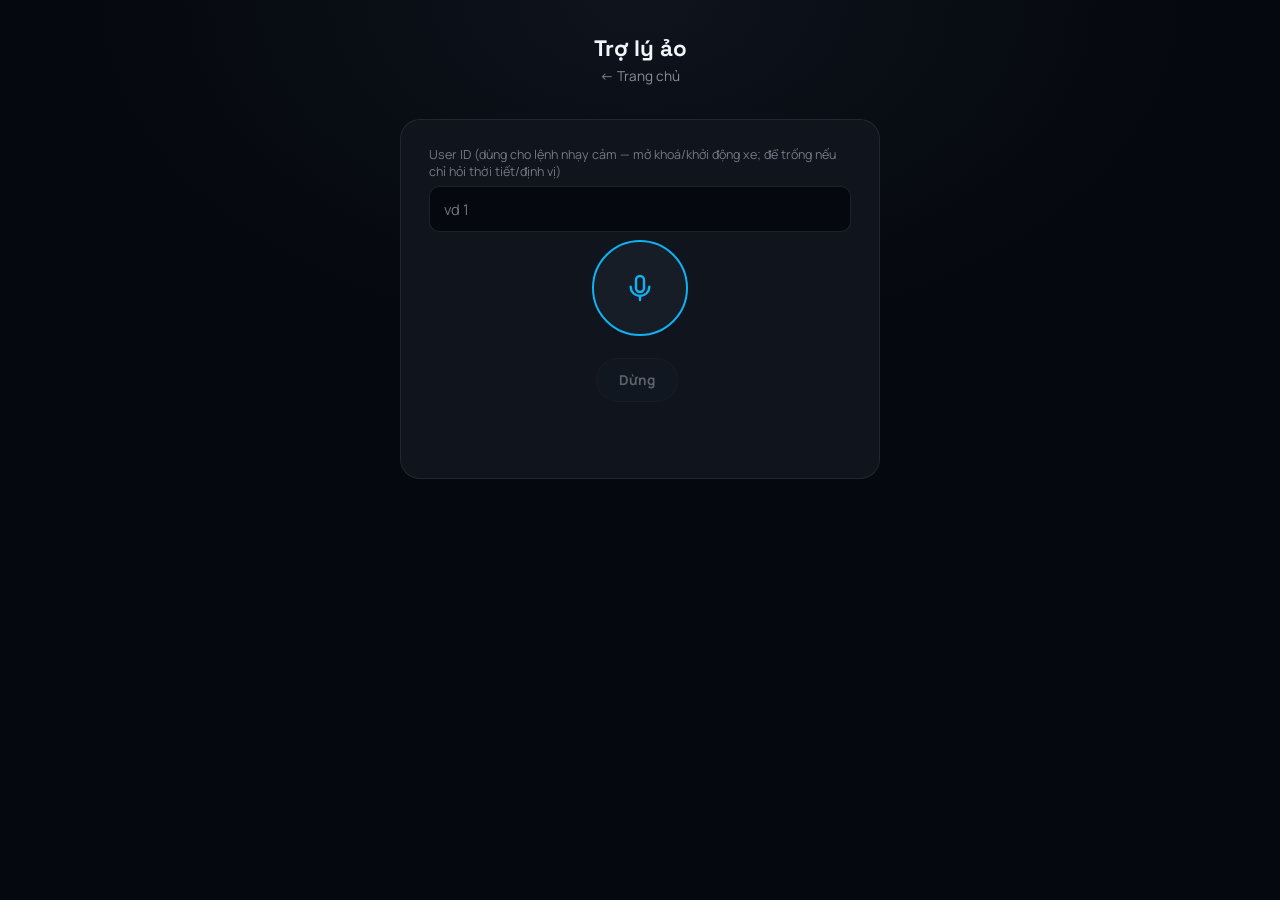
==== webapp/frontend/chat.html @ fd75c54e "Add Module A handoff artifacts and Module B web app (backend, frontend, deploy) Bring in Module A's " ====
<!DOCTYPE html>
<html lang="vi">
<head>
<meta charset="UTF-8">
<title>Chat — Trợ lý ảo</title>
<link rel="stylesheet" href="css/style.css">
</head>
<body>
<h1>Trợ lý ảo</h1>
<nav><a href="index.html">← Trang chủ</a></nav>

<div class="card">
  <label>User ID (dùng cho lệnh nhạy cảm — mở khoá/khởi động xe; để trống nếu chỉ hỏi thời tiết/định vị)</label>
  <input type="number" id="userIdInput" placeholder="vd 1">

  <div class="mic-wrap">
    <button id="recordBtn" title="Ghi âm lệnh">
      <svg viewBox="0 0 24 24" fill="none" stroke="currentColor" stroke-width="1.8" stroke-linecap="round" stroke-linejoin="round"><path d="M12 15a3 3 0 0 0 3-3V6a3 3 0 0 0-6 0v6a3 3 0 0 0 3 3z"/><path d="M19 11a7 7 0 0 1-14 0"/><path d="M12 18v3"/></svg>
    </button>
  </div>
  <div style="display:flex; justify-content:center; gap:8px;">
    <button id="stopBtn" disabled>Dừng</button>
    <button id="retryBtn" style="display:none">Thử lại xác thực</button>
  </div>
  <p id="status"></p>
</div>

<div class="card" id="resultCard" style="display:none">
  <p><b>Nhận dạng:</b> <span id="transcript"></span></p>
  <p><b>Intent:</b> <span id="intent"></span> — <b>Usecase:</b> <span id="usecase"></span></p>
  <p><b>Trả lời:</b> <span id="text"></span></p>
  <audio id="ttsAudio" controls></audio>
  <div id="svPanel" style="display:none">
    <p id="svMessage"></p>
  </div>
  <div id="sidPanel" style="display:none">
    <p class="muted">Playlist</p>
    <div id="playlist"></div>
  </div>
</div>

<script src="js/api.js"></script>
<script src="js/chat.js"></script>
</body>
</html>
---- webapp/frontend/css/style.css ----
@import url('https://fonts.googleapis.com/css2?family=Space+Grotesk:wght@500;600;700&family=Manrope:wght@400;500;600;700&display=swap');

:root {
  --bg: oklch(0.135 0.015 260);
  --bg-elev: oklch(0.19 0.02 260);
  --bg-elev-2: oklch(0.23 0.02 260);
  --border: oklch(0.32 0.02 260 / 0.6);
  --text-hi: oklch(0.97 0.01 260);
  --text-lo: oklch(0.65 0.02 260);
  --text-muted: oklch(0.58 0.02 260);

  --blue: oklch(0.72 0.15 235);
  --green: oklch(0.75 0.16 150);
  --orange: oklch(0.75 0.16 40);
  --purple: oklch(0.72 0.15 305);
  --amber: oklch(0.78 0.14 90);
}

* { box-sizing: border-box; }

body {
  margin: 0;
  min-height: 100vh;
  font-family: 'Manrope', system-ui, sans-serif;
  background: radial-gradient(900px 560px at 50% 0%, var(--bg-elev) 0%, var(--bg) 60%);
  color: var(--text-hi);
  display: flex;
  flex-direction: column;
  align-items: center;
  padding: 28px 20px 60px;
}

h1 {
  font-family: 'Space Grotesk', 'Manrope', sans-serif;
  font-size: 1.4rem;
  font-weight: 700;
  margin: 6px 0 4px;
  text-align: center;
}

nav {
  display: flex;
  gap: 16px;
  margin-bottom: 22px;
}

nav a {
  color: var(--text-lo);
  text-decoration: none;
  font-size: 0.85rem;
  display: flex;
  align-items: center;
  gap: 6px;
}
nav a:hover { color: var(--blue); }

.card {
  width: 100%;
  max-width: 480px;
  background: var(--bg-elev);
  border: 1px solid var(--border);
  border-radius: 20px;
  padding: 26px 28px;
  margin: 12px 0;
}

.sentence {
  font-family: 'Space Grotesk', sans-serif;
  font-size: 1.35rem;
  font-weight: 600;
  line-height: 1.5;
  text-align: center;
  margin: 18px 0 22px;
}

label {
  display: block;
  font-size: 0.78rem;
  color: var(--text-muted);
  margin: 14px 0 6px;
}
label:first-of-type { margin-top: 0; }

input[type=text], input[type=number] {
  width: 100%;
  padding: 12px 14px;
  background: var(--bg);
  border: 1px solid var(--border);
  border-radius: 10px;
  color: var(--text-hi);
  font-family: inherit;
  font-size: 0.92rem;
}
input:focus { outline: none; border-color: var(--blue); }

button {
  font-family: 'Manrope', sans-serif;
  font-weight: 700;
  font-size: 0.85rem;
  padding: 12px 22px;
  margin: 4px 6px 4px 0;
  border: none;
  border-radius: 999px;
  cursor: pointer;
  background: var(--blue);
  color: oklch(0.14 0.02 235);
}
button:disabled { cursor: default; opacity: 0.35; }
button#stopBtn, button#nextBtn { background: var(--bg-elev-2); color: var(--text-hi); border: 1px solid var(--border); }
button#retryBtn, button#finishBtn { background: var(--orange); color: oklch(0.15 0.02 40); }

/* circular mic button */
.mic-wrap { display: flex; justify-content: center; margin: 8px 0 18px; }
button#recordBtn {
  width: 96px; height: 96px; border-radius: 999px;
  background: var(--bg-elev-2);
  border: 2px solid var(--blue);
  color: var(--blue);
  display: flex; align-items: center; justify-content: center;
  padding: 0; margin: 0;
  position: relative;
}
button#recordBtn svg { width: 32px; height: 32px; }
button#recordBtn.recording {
  border-color: var(--amber);
  color: var(--amber);
  animation: micPulse 1.4s ease-out infinite;
}
@keyframes micPulse {
  0%   { box-shadow: 0 0 0 0 oklch(0.78 0.14 90 / 0.45); }
  70%  { box-shadow: 0 0 0 22px transparent; }
  100% { box-shadow: 0 0 0 0 transparent; }
}

#status { min-height: 1.4em; font-size: 0.85rem; color: var(--text-lo); text-align: center; }
#status.pass, #finishStatus.pass {
  color: var(--green);
  background: oklch(0.75 0.16 150 / 0.12);
  border: 1px solid oklch(0.75 0.16 150 / 0.4);
  border-radius: 10px; padding: 10px 14px; display: block;
}
#status.fail, #finishStatus.fail {
  color: var(--orange);
  background: oklch(0.75 0.16 40 / 0.12);
  border: 1px solid oklch(0.75 0.16 40 / 0.4);
  border-radius: 10px; padding: 10px 14px; display: block;
}

.muted { color: var(--text-muted); font-size: 0.8rem; }

/* 7-sentence progress dots */
.step-dots { display: flex; gap: 8px; justify-content: center; margin-bottom: 4px; }
.step-dots span {
  width: 26px; height: 26px; border-radius: 999px;
  display: flex; align-items: center; justify-content: center;
  font-size: 0.7rem; font-weight: 700;
  border: 1.5px solid var(--border); color: var(--text-muted);
}
.step-dots span.done { border-color: var(--green); background: oklch(0.75 0.16 150 / 0.18); color: var(--green); }
.step-dots span.current { border-color: var(--blue); background: oklch(0.72 0.15 235 / 0.18); color: var(--blue); }
.step-dots span.retry { border-color: var(--orange); background: oklch(0.75 0.16 40 / 0.18); color: var(--orange); }

/* chat result card, tinted by usecase */
#resultCard { max-width: 560px; }
#resultCard.result-general { border-color: oklch(0.72 0.15 235 / 0.4); box-shadow: 0 0 40px oklch(0.72 0.15 235 / 0.1); }
#resultCard.result-sv-success { border-color: oklch(0.75 0.16 150 / 0.4); box-shadow: 0 0 40px oklch(0.75 0.16 150 / 0.12); }
#resultCard.result-sv-fail { border-color: oklch(0.75 0.16 40 / 0.4); box-shadow: 0 0 40px oklch(0.75 0.16 40 / 0.12); }
#resultCard.result-sid { border-color: oklch(0.72 0.15 305 / 0.4); box-shadow: 0 0 40px oklch(0.72 0.15 305 / 0.12); }

#resultCard p { font-size: 0.9rem; margin: 8px 0; }
#resultCard b { color: var(--text-lo); font-weight: 600; }
#resultCard audio { width: 100%; margin-top: 10px; }

#svPanel, #sidPanel { margin-top: 14px; padding-top: 14px; border-top: 1px solid var(--border); }
#svMessage { font-family: 'Space Grotesk', sans-serif; font-weight: 600; font-size: 1rem; }

.track {
  display: flex; align-items: center; justify-content: space-between;
  gap: 12px; padding: 10px 14px; margin: 8px 0;
  background: oklch(0.72 0.15 305 / 0.08);
  border: 1px solid oklch(0.72 0.15 305 / 0.3);
  border-radius: 12px;
}
.track b { color: var(--text-hi); font-size: 0.9rem; }
.track audio { height: 32px; max-width: 180px; }
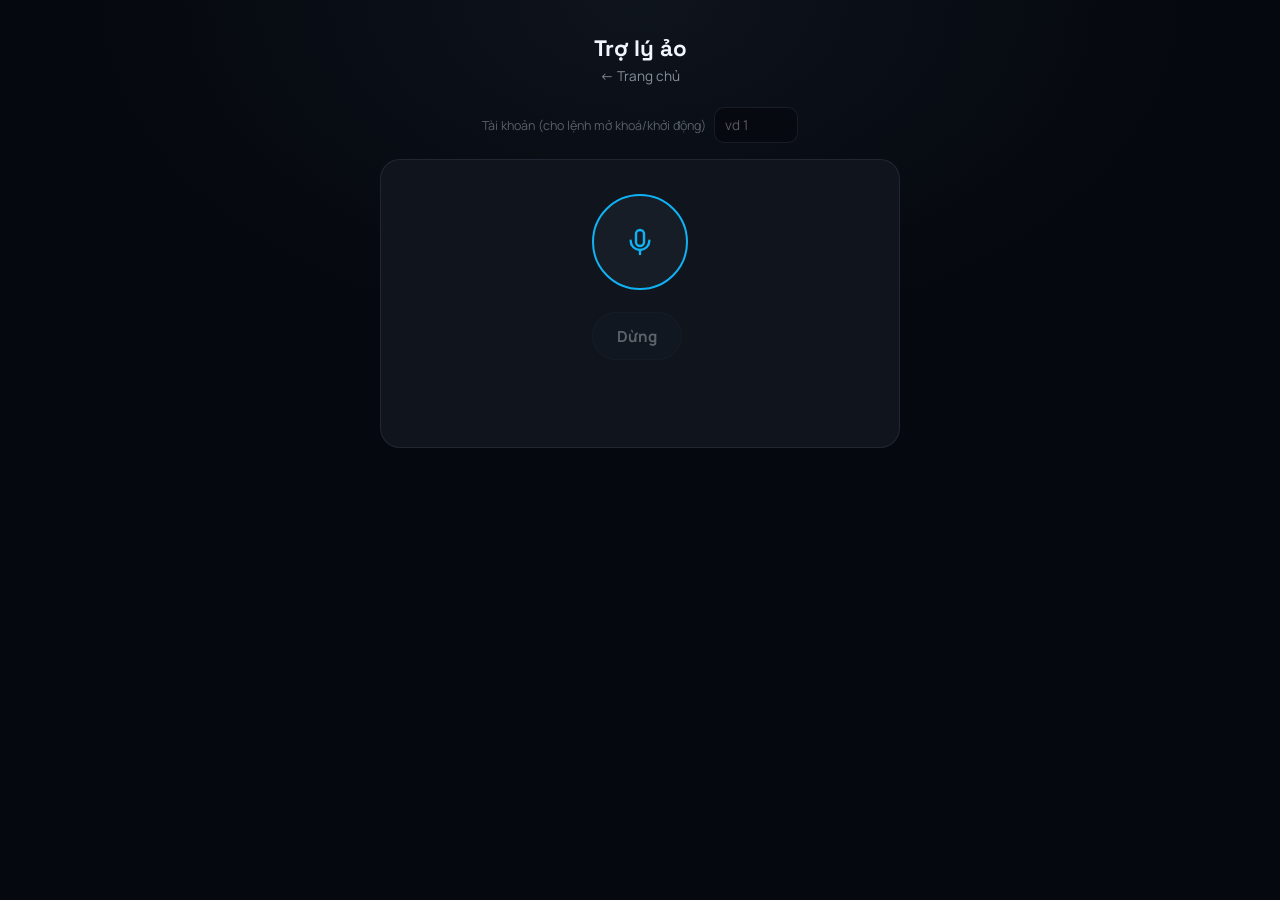
==== commit 53b4dee8: "Apply car-HMI usability fixes to frontend (research-backed) De-emphasize the manual user_id field (v" ====
--- a/webapp/frontend/chat.html
+++ b/webapp/frontend/chat.html
@@ -9,33 +9,37 @@
 <h1>Trợ lý ảo</h1>
 <nav><a href="index.html">← Trang chủ</a></nav>
 
-<div class="card">
-  <label>User ID (dùng cho lệnh nhạy cảm — mở khoá/khởi động xe; để trống nếu chỉ hỏi thời tiết/định vị)</label>
+<div class="account-field">
+  <label for="userIdInput">Tài khoản (cho lệnh mở khoá/khởi động)</label>
   <input type="number" id="userIdInput" placeholder="vd 1">
-
-  <div class="mic-wrap">
-    <button id="recordBtn" title="Ghi âm lệnh">
-      <svg viewBox="0 0 24 24" fill="none" stroke="currentColor" stroke-width="1.8" stroke-linecap="round" stroke-linejoin="round"><path d="M12 15a3 3 0 0 0 3-3V6a3 3 0 0 0-6 0v6a3 3 0 0 0 3 3z"/><path d="M19 11a7 7 0 0 1-14 0"/><path d="M12 18v3"/></svg>
-    </button>
-  </div>
-  <div style="display:flex; justify-content:center; gap:8px;">
-    <button id="stopBtn" disabled>Dừng</button>
-    <button id="retryBtn" style="display:none">Thử lại xác thực</button>
-  </div>
-  <p id="status"></p>
 </div>
 
-<div class="card" id="resultCard" style="display:none">
-  <p><b>Nhận dạng:</b> <span id="transcript"></span></p>
-  <p><b>Intent:</b> <span id="intent"></span> — <b>Usecase:</b> <span id="usecase"></span></p>
-  <p><b>Trả lời:</b> <span id="text"></span></p>
-  <audio id="ttsAudio" controls></audio>
-  <div id="svPanel" style="display:none">
-    <p id="svMessage"></p>
+<div class="layout">
+  <div class="card">
+    <div class="mic-wrap">
+      <button id="recordBtn" title="Ghi âm lệnh">
+        <svg viewBox="0 0 24 24" fill="none" stroke="currentColor" stroke-width="1.8" stroke-linecap="round" stroke-linejoin="round"><path d="M12 15a3 3 0 0 0 3-3V6a3 3 0 0 0-6 0v6a3 3 0 0 0 3 3z"/><path d="M19 11a7 7 0 0 1-14 0"/><path d="M12 18v3"/></svg>
+      </button>
+    </div>
+    <div style="display:flex; justify-content:center; gap:8px;">
+      <button id="stopBtn" disabled>Dừng</button>
+      <button id="retryBtn" style="display:none">Thử lại xác thực</button>
+    </div>
+    <p id="status"></p>
   </div>
-  <div id="sidPanel" style="display:none">
-    <p class="muted">Playlist</p>
-    <div id="playlist"></div>
+
+  <div class="card" id="resultCard" style="display:none">
+    <p><b>Nhận dạng:</b> <span id="transcript"></span></p>
+    <p class="debug-line muted"><b>Intent:</b> <span id="intent"></span> — <b>Usecase:</b> <span id="usecase"></span></p>
+    <p><b>Trả lời:</b> <span id="text"></span></p>
+    <audio id="ttsAudio" controls></audio>
+    <div id="svPanel" style="display:none">
+      <p id="svMessage"></p>
+    </div>
+    <div id="sidPanel" style="display:none">
+      <p class="muted">Playlist</p>
+      <div id="playlist"></div>
+    </div>
   </div>
 </div>
 
--- a/webapp/frontend/css/style.css
+++ b/webapp/frontend/css/style.css
@@ -54,14 +54,45 @@
 }
 nav a:hover { color: var(--blue); }
 
+.layout {
+  display: flex;
+  flex-wrap: wrap;
+  gap: 24px;
+  justify-content: center;
+  align-items: flex-start;
+  width: 100%;
+  max-width: 1080px;
+}
+
 .card {
   width: 100%;
-  max-width: 480px;
+  max-width: 520px;
   background: var(--bg-elev);
   border: 1px solid var(--border);
   border-radius: 20px;
   padding: 26px 28px;
   margin: 12px 0;
+}
+.layout .card { margin: 0; flex: 1 1 460px; }
+
+/* fix #1: user_id chỉ cần cho lệnh xác thực (SV) — để dạng ô nhỏ, thứ yếu,
+   không phải trường bắt buộc nổi bật nhất trên màn hình (ưu tiên voice-first) */
+.account-field {
+  display: flex;
+  align-items: center;
+  gap: 8px;
+  justify-content: center;
+  margin: 0 0 16px;
+  opacity: 0.75;
+}
+.account-field label {
+  margin: 0;
+  white-space: nowrap;
+}
+.account-field input[type=number] {
+  width: 84px;
+  padding: 8px 10px;
+  font-size: 0.85rem;
 }
 
 .sentence {
@@ -96,8 +127,9 @@
 button {
   font-family: 'Manrope', sans-serif;
   font-weight: 700;
-  font-size: 0.85rem;
-  padding: 12px 22px;
+  font-size: 0.95rem;
+  min-height: 48px;
+  padding: 12px 24px;
   margin: 4px 6px 4px 0;
   border: none;
   border-radius: 999px;
@@ -132,7 +164,7 @@
   100% { box-shadow: 0 0 0 0 transparent; }
 }
 
-#status { min-height: 1.4em; font-size: 0.85rem; color: var(--text-lo); text-align: center; }
+#status { min-height: 1.4em; font-size: 1.05rem; color: var(--text-lo); text-align: center; }
 #status.pass, #finishStatus.pass {
   color: var(--green);
   background: oklch(0.75 0.16 150 / 0.12);
@@ -146,14 +178,19 @@
   border-radius: 10px; padding: 10px 14px; display: block;
 }
 
-.muted { color: var(--text-muted); font-size: 0.8rem; }
+.muted { color: var(--text-muted); font-size: 0.95rem; }
+
+/* fix #4: chỉ dòng kết quả chính đáng đọc lúc lái mới hiện to; các dòng debug
+   nội bộ (intent/usecase — giá trị API, không phải nội dung cho người dùng)
+   ẩn khỏi luồng chính, chỉ còn trong DOM để debug/inspect khi cần. */
+.debug-line { display: none; }
 
 /* 7-sentence progress dots */
-.step-dots { display: flex; gap: 8px; justify-content: center; margin-bottom: 4px; }
+.step-dots { display: flex; gap: 10px; justify-content: center; margin-bottom: 4px; }
 .step-dots span {
-  width: 26px; height: 26px; border-radius: 999px;
+  width: 32px; height: 32px; border-radius: 999px;
   display: flex; align-items: center; justify-content: center;
-  font-size: 0.7rem; font-weight: 700;
+  font-size: 0.8rem; font-weight: 700;
   border: 1.5px solid var(--border); color: var(--text-muted);
 }
 .step-dots span.done { border-color: var(--green); background: oklch(0.75 0.16 150 / 0.18); color: var(--green); }
@@ -167,7 +204,7 @@
 #resultCard.result-sv-fail { border-color: oklch(0.75 0.16 40 / 0.4); box-shadow: 0 0 40px oklch(0.75 0.16 40 / 0.12); }
 #resultCard.result-sid { border-color: oklch(0.72 0.15 305 / 0.4); box-shadow: 0 0 40px oklch(0.72 0.15 305 / 0.12); }
 
-#resultCard p { font-size: 0.9rem; margin: 8px 0; }
+#resultCard p { font-size: 1.05rem; margin: 8px 0; }
 #resultCard b { color: var(--text-lo); font-weight: 600; }
 #resultCard audio { width: 100%; margin-top: 10px; }
 
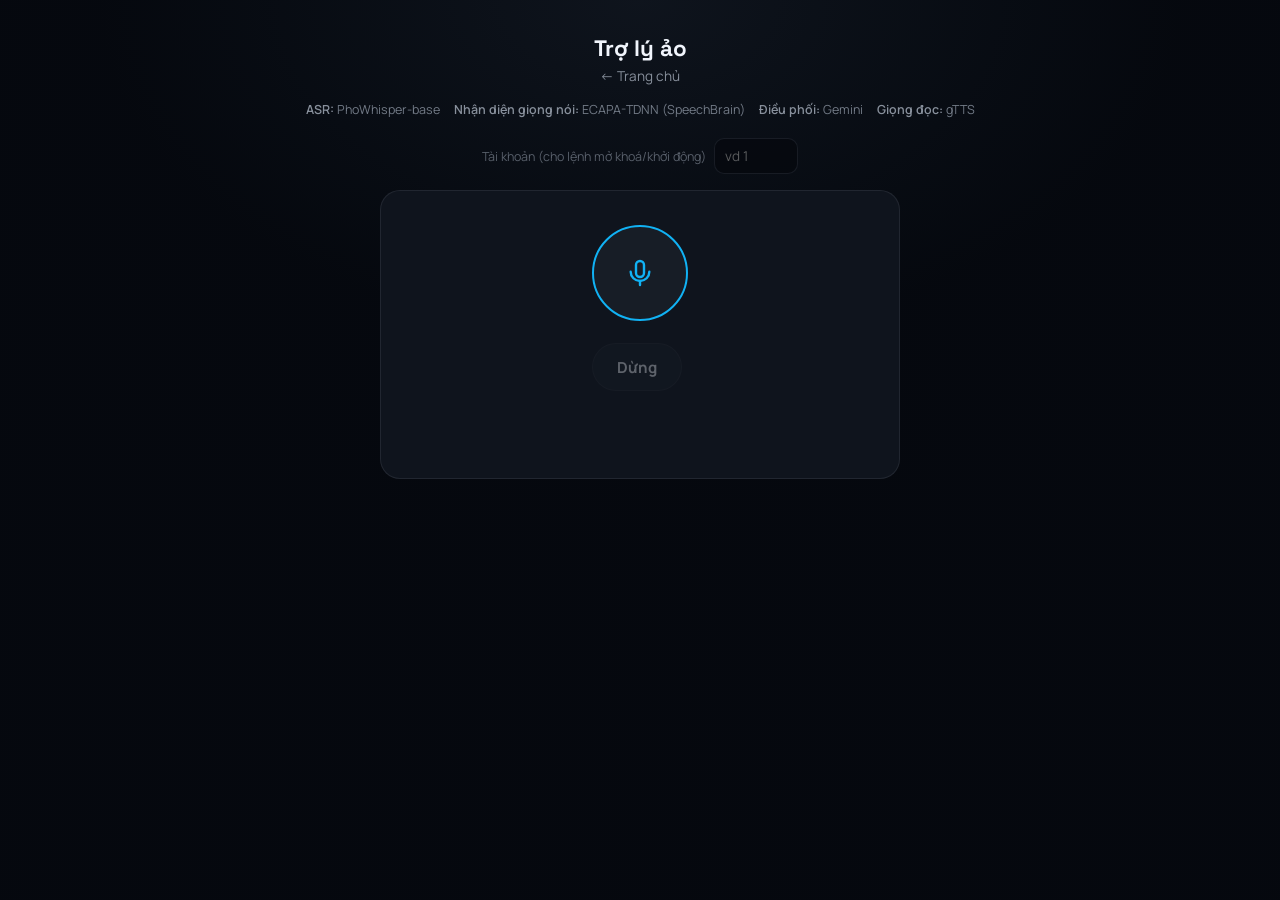
==== commit bdc9bf43: "Show which models power the recording pages Add a small model-info line to enroll.html and chat.html" ====
--- a/webapp/frontend/chat.html
+++ b/webapp/frontend/chat.html
@@ -8,6 +8,12 @@
 <body>
 <h1>Trợ lý ảo</h1>
 <nav><a href="index.html">← Trang chủ</a></nav>
+<div class="model-info">
+  <span><b>ASR:</b> PhoWhisper-base</span>
+  <span><b>Nhận diện giọng nói:</b> ECAPA-TDNN (SpeechBrain)</span>
+  <span><b>Điều phối:</b> Gemini</span>
+  <span><b>Giọng đọc:</b> gTTS</span>
+</div>
 
 <div class="account-field">
   <label for="userIdInput">Tài khoản (cho lệnh mở khoá/khởi động)</label>
--- a/webapp/frontend/css/style.css
+++ b/webapp/frontend/css/style.css
@@ -180,6 +180,18 @@
 
 .muted { color: var(--text-muted); font-size: 0.95rem; }
 
+.model-info {
+  display: flex;
+  flex-wrap: wrap;
+  gap: 6px 14px;
+  justify-content: center;
+  font-size: 0.78rem;
+  color: var(--text-muted);
+  margin: -6px 0 20px;
+}
+.model-info span { white-space: nowrap; }
+.model-info b { color: var(--text-lo); font-weight: 600; }
+
 /* fix #4: chỉ dòng kết quả chính đáng đọc lúc lái mới hiện to; các dòng debug
    nội bộ (intent/usecase — giá trị API, không phải nội dung cho người dùng)
    ẩn khỏi luồng chính, chỉ còn trong DOM để debug/inspect khi cần. */
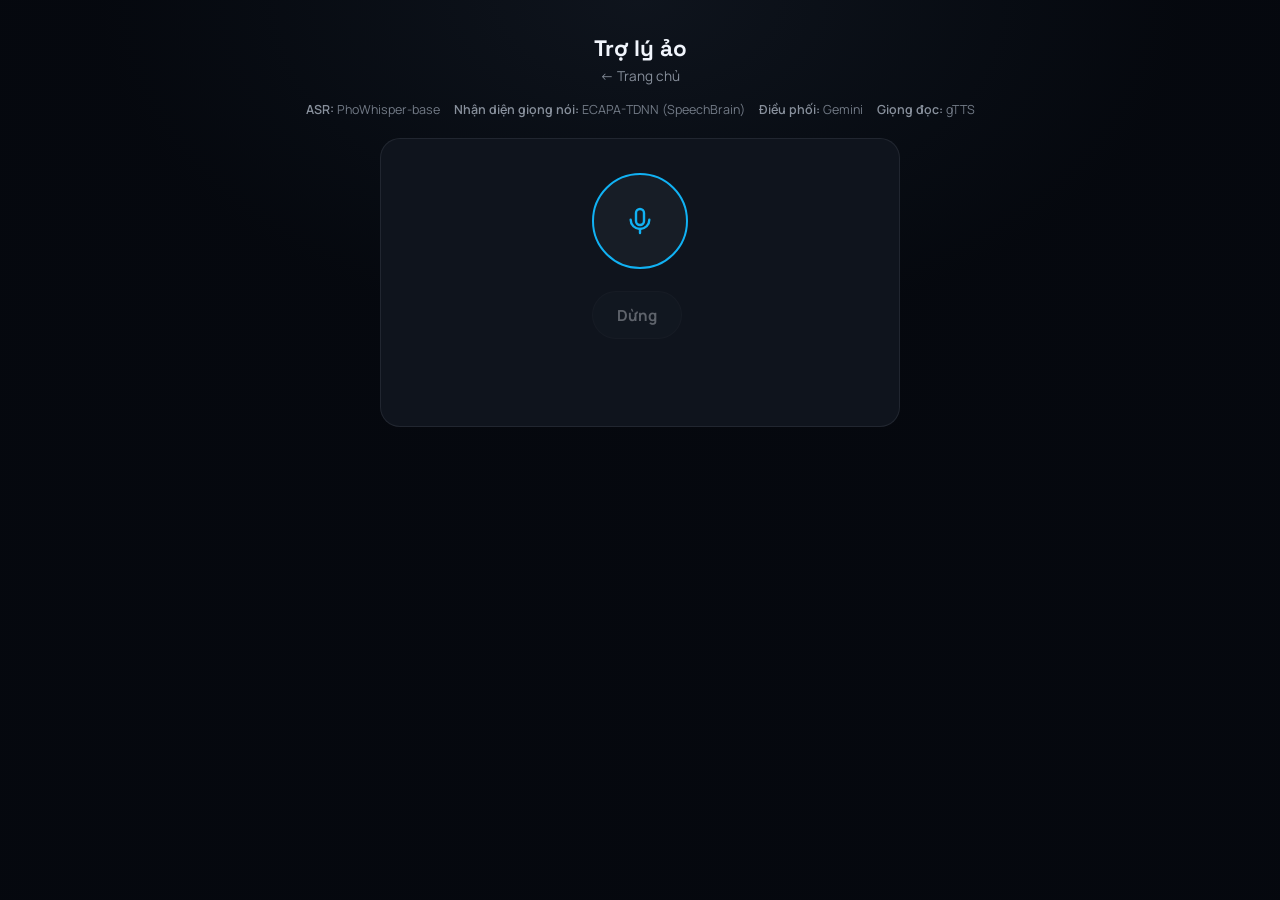
==== commit 4d1ece44: "Make SV voice-first: auto-identify speaker instead of requiring a typed user ID Typing a user ID bef" ====
--- a/webapp/frontend/chat.html
+++ b/webapp/frontend/chat.html
@@ -13,11 +13,6 @@
   <span><b>Nhận diện giọng nói:</b> ECAPA-TDNN (SpeechBrain)</span>
   <span><b>Điều phối:</b> Gemini</span>
   <span><b>Giọng đọc:</b> gTTS</span>
-</div>
-
-<div class="account-field">
-  <label for="userIdInput">Tài khoản (cho lệnh mở khoá/khởi động)</label>
-  <input type="number" id="userIdInput" placeholder="vd 1">
 </div>
 
 <div class="layout">
